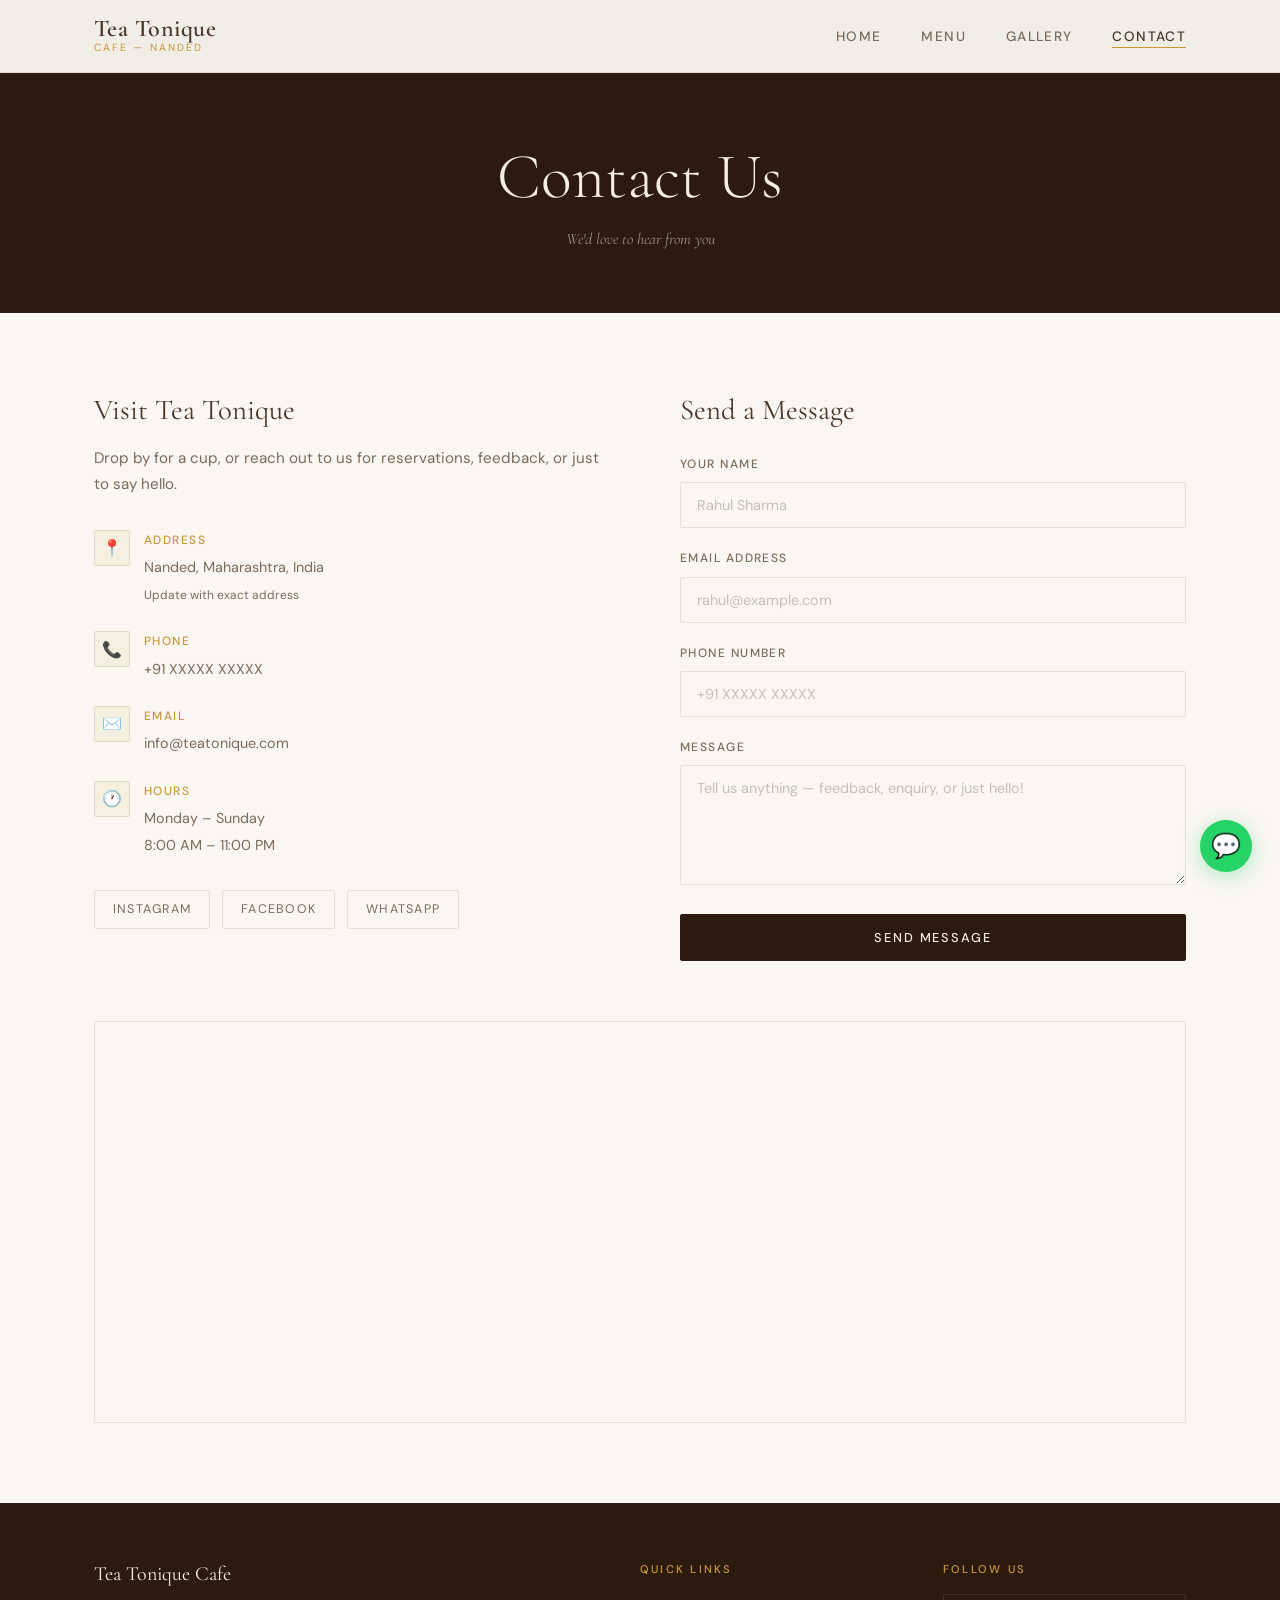
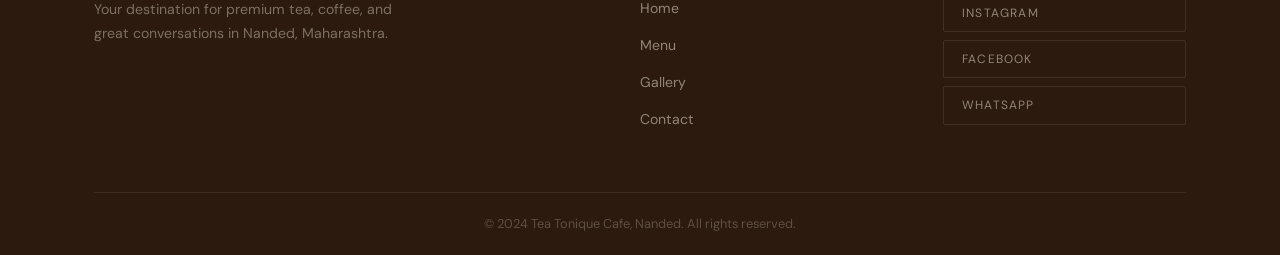
==== contact.html @ 1b1dbb01 "first commit" ====
<!DOCTYPE html>
<html lang="en">
<head>
    <meta charset="UTF-8">
    <meta name="viewport" content="width=device-width, initial-scale=1.0">
    <meta name="description" content="Contact Tea Tonique Cafe - Find us in Nanded, Maharashtra">
    <title>Contact | Tea Tonique Cafe</title>
    <link rel="stylesheet" href="css/style.css">
    <link rel="preconnect" href="https://fonts.googleapis.com">
    <link rel="preconnect" href="https://fonts.gstatic.com" crossorigin>
    <link href="https://fonts.googleapis.com/css2?family=Cormorant+Garamond:ital,wght@0,300;0,400;0,600;1,300;1,400&family=DM+Sans:wght@300;400;500&display=swap" rel="stylesheet">
</head>
<body>
    <nav class="navbar">
        <div class="container">
            <div class="nav-wrapper">
                <div class="logo">
                    <h1>Tea Tonique</h1>
                    <p class="tagline">Cafe &mdash; Nanded</p>
                </div>
                <button class="mobile-menu-btn" id="mobileMenuBtn" aria-label="Open menu">
                    <span></span><span></span><span></span>
                </button>
                <ul class="nav-links" id="navLinks">
                    <li><a href="index.html">Home</a></li>
                    <li><a href="menu.html">Menu</a></li>
                    <li><a href="gallery.html">Gallery</a></li>
                    <li><a href="contact.html" class="active">Contact</a></li>
                </ul>
            </div>
        </div>
    </nav>

    <section class="page-header">
        <div class="container">
            <h1>Contact Us</h1>
            <p>We'd love to hear from you</p>
        </div>
    </section>

    <section class="contact-section">
        <div class="container">
            <div class="contact-grid">

                <!-- Info -->
                <div class="contact-info">
                    <h3>Visit Tea Tonique</h3>
                    <p>Drop by for a cup, or reach out to us for reservations, feedback, or just to say hello.</p>

                    <div class="info-item">
                        <div class="info-icon">📍</div>
                        <div class="info-text">
                            <strong>Address</strong>
                            <span>Nanded, Maharashtra, India<br><small>Update with exact address</small></span>
                        </div>
                    </div>

                    <div class="info-item">
                        <div class="info-icon">📞</div>
                        <div class="info-text">
                            <strong>Phone</strong>
                            <span>+91 XXXXX XXXXX</span>
                        </div>
                    </div>

                    <div class="info-item">
                        <div class="info-icon">✉️</div>
                        <div class="info-text">
                            <strong>Email</strong>
                            <span>info@teatonique.com</span>
                        </div>
                    </div>

                    <div class="info-item">
                        <div class="info-icon">🕐</div>
                        <div class="info-text">
                            <strong>Hours</strong>
                            <span>Monday – Sunday<br>8:00 AM – 11:00 PM</span>
                        </div>
                    </div>

                    <div class="social-links">
                        <a href="#" class="social-link">Instagram</a>
                        <a href="#" class="social-link">Facebook</a>
                        <a href="https://wa.me/91XXXXXXXXXX" class="social-link" target="_blank">WhatsApp</a>
                    </div>
                </div>

                <!-- Form -->
                <div class="contact-form">
                    <h3>Send a Message</h3>
                    <form id="contactForm" novalidate>
                        <div class="form-group">
                            <label for="name">Your Name</label>
                            <input type="text" id="name" name="name" placeholder="Rahul Sharma" required>
                        </div>
                        <div class="form-group">
                            <label for="email">Email Address</label>
                            <input type="email" id="email" name="email" placeholder="rahul@example.com" required>
                        </div>
                        <div class="form-group">
                            <label for="phone">Phone Number</label>
                            <input type="tel" id="phone" name="phone" placeholder="+91 XXXXX XXXXX">
                        </div>
                        <div class="form-group">
                            <label for="message">Message</label>
                            <textarea id="message" name="message" placeholder="Tell us anything — feedback, enquiry, or just hello!" required></textarea>
                        </div>
                        <button type="submit" class="btn btn-dark" style="width:100%; cursor:pointer;">Send Message</button>
                    </form>
                </div>

            </div>

            <!-- Map -->
            <div class="map-container">
                <!-- Replace the src below with your actual Google Maps embed URL -->
                <!-- Go to maps.google.com → Search your cafe → Share → Embed a map → Copy iframe src -->
                <iframe
                    src="https://www.google.com/maps/embed?pb=!1m18!1m12!1m3!1d120942.67694592985!2d77.27282505!3d19.09489985!2m3!1f0!2f0!3f0!3m2!1i1024!2i768!4f13.1!3m3!1m2!1s0x3bd1d7a6b5e3e5b7%3A0x6c8e8b8b8b8b8b8b!2sNanded%2C%20Maharashtra!5e0!3m2!1sen!2sin!4v1699999999999!5m2!1sen!2sin"
                    width="100%"
                    height="400"
                    style="border:0;"
                    allowfullscreen=""
                    loading="lazy"
                    referrerpolicy="no-referrer-when-downgrade"
                    title="Tea Tonique Cafe Location">
                </iframe>
            </div>

        </div>
    </section>

    <footer class="footer">
        <div class="container">
            <div class="footer-content">
                <div class="footer-section">
                    <h3>Tea Tonique Cafe</h3>
                    <p>Your destination for premium tea, coffee, and great conversations in Nanded, Maharashtra.</p>
                </div>
                <div class="footer-section">
                    <h4>Quick Links</h4>
                    <ul>
                        <li><a href="index.html">Home</a></li>
                        <li><a href="menu.html">Menu</a></li>
                        <li><a href="gallery.html">Gallery</a></li>
                        <li><a href="contact.html">Contact</a></li>
                    </ul>
                </div>
                <div class="footer-section">
                    <h4>Follow Us</h4>
                    <div class="social-links">
                        <a href="#" class="social-link">Instagram</a>
                        <a href="#" class="social-link">Facebook</a>
                        <a href="#" class="social-link">WhatsApp</a>
                    </div>
                </div>
            </div>
            <div class="footer-bottom">
                <p>&copy; 2024 Tea Tonique Cafe, Nanded. All rights reserved.</p>
            </div>
        </div>
    </footer>

    <a href="https://wa.me/91XXXXXXXXXX" class="whatsapp-btn" target="_blank" aria-label="Chat on WhatsApp">💬</a>
    <script src="js/script.js"></script>
</body>
</html>
---- css/style.css ----
/* ===================================
   TEA TONIQUE CAFE - STYLESHEET
   Warm, earthy, editorial aesthetic
   =================================== */

@import url('https://fonts.googleapis.com/css2?family=Cormorant+Garamond:ital,wght@0,300;0,400;0,600;1,300;1,400&family=DM+Sans:wght@300;400;500&display=swap');

:root {
  --cream: #F5EFE0;
  --parchment: #EDE3CC;
  --warm-white: #FAF7F2;
  --tea-brown: #7B5E3E;
  --dark-tea: #4A3728;
  --espresso: #2C1A0E;
  --gold: #C8973A;
  --sage: #8A9E7E;
  --rust: #B05A38;
  --text-main: #2C1A0E;
  --text-muted: #7B6B5A;
  --border: rgba(123, 94, 62, 0.15);
}

*, *::before, *::after {
  margin: 0;
  padding: 0;
  box-sizing: border-box;
}

html {
  scroll-behavior: smooth;
}

body {
  font-family: 'DM Sans', sans-serif;
  background-color: var(--warm-white);
  color: var(--text-main);
  font-size: 16px;
  line-height: 1.7;
}

/* ---- TYPOGRAPHY ---- */
h1, h2, h3, h4 {
  font-family: 'Cormorant Garamond', serif;
  line-height: 1.15;
}

.serif { font-family: 'Cormorant Garamond', serif; }

/* ---- LAYOUT ---- */
.container {
  max-width: 1140px;
  margin: 0 auto;
  padding: 0 24px;
}

/* ---- NAVBAR ---- */
.navbar {
  position: fixed;
  top: 0;
  left: 0;
  width: 100%;
  z-index: 100;
  background: rgba(250, 247, 242, 0.96);
  backdrop-filter: blur(8px);
  border-bottom: 1px solid var(--border);
}

.nav-wrapper {
  display: flex;
  align-items: center;
  justify-content: space-between;
  height: 72px;
}

.logo h1 {
  font-size: 1.5rem;
  font-weight: 600;
  color: var(--dark-tea);
  letter-spacing: 0.02em;
}

.logo .tagline {
  font-size: 0.65rem;
  letter-spacing: 0.2em;
  text-transform: uppercase;
  color: var(--gold);
  margin-top: -4px;
}

.nav-links {
  list-style: none;
  display: flex;
  gap: 40px;
}

.nav-links a {
  text-decoration: none;
  font-size: 0.85rem;
  letter-spacing: 0.1em;
  text-transform: uppercase;
  color: var(--text-muted);
  font-weight: 500;
  transition: color 0.2s;
}

.nav-links a:hover,
.nav-links a.active {
  color: var(--dark-tea);
}

.nav-links a.active {
  border-bottom: 1.5px solid var(--gold);
  padding-bottom: 2px;
}

/* Mobile menu button */
.mobile-menu-btn {
  display: none;
  flex-direction: column;
  gap: 5px;
  background: none;
  border: none;
  cursor: pointer;
  padding: 4px;
}

.mobile-menu-btn span {
  width: 24px;
  height: 2px;
  background: var(--dark-tea);
  display: block;
  transition: 0.3s;
}

/* ---- HERO ---- */
.hero {
  min-height: 100vh;
  background-color: var(--espresso);
  background-image:
    radial-gradient(ellipse at 30% 60%, rgba(200, 151, 58, 0.12) 0%, transparent 60%),
    radial-gradient(ellipse at 80% 20%, rgba(123, 94, 62, 0.2) 0%, transparent 50%);
  display: flex;
  align-items: center;
  justify-content: center;
  text-align: center;
  padding: 100px 24px 60px;
  position: relative;
  overflow: hidden;
}

.hero::before {
  content: '';
  position: absolute;
  inset: 0;
  background-image: url("data:image/svg+xml,%3Csvg width='60' height='60' viewBox='0 0 60 60' xmlns='http://www.w3.org/2000/svg'%3E%3Cg fill='none' fill-rule='evenodd'%3E%3Cg fill='%23C8973A' fill-opacity='0.04'%3E%3Cpath d='M36 34v-4h-2v4h-4v2h4v4h2v-4h4v-2h-4zm0-30V0h-2v4h-4v2h4v4h2V6h4V4h-4zM6 34v-4H4v4H0v2h4v4h2v-4h4v-2H6zM6 4V0H4v4H0v2h4v4h2V6h4V4H6z'/%3E%3C/g%3E%3C/g%3E%3C/svg%3E");
  opacity: 0.5;
}

.hero-content {
  position: relative;
  max-width: 700px;
}

.hero-eyebrow {
  font-size: 0.75rem;
  letter-spacing: 0.25em;
  text-transform: uppercase;
  color: var(--gold);
  margin-bottom: 20px;
  font-family: 'DM Sans', sans-serif;
  font-weight: 500;
}

.hero-title {
  font-size: clamp(3rem, 8vw, 5.5rem);
  font-weight: 300;
  color: var(--cream);
  margin-bottom: 16px;
  letter-spacing: -0.01em;
}

.hero-title em {
  font-style: italic;
  color: var(--gold);
}

.hero-subtitle {
  font-size: clamp(1rem, 2.5vw, 1.3rem);
  color: rgba(245, 239, 224, 0.6);
  margin-bottom: 16px;
  font-family: 'Cormorant Garamond', serif;
  font-style: italic;
  letter-spacing: 0.05em;
}

.hero-description {
  font-size: 0.95rem;
  color: rgba(245, 239, 224, 0.5);
  max-width: 460px;
  margin: 0 auto 40px;
  line-height: 1.8;
}

.hero-buttons {
  display: flex;
  gap: 16px;
  justify-content: center;
  flex-wrap: wrap;
}

/* ---- BUTTONS ---- */
.btn {
  display: inline-block;
  text-decoration: none;
  font-size: 0.8rem;
  letter-spacing: 0.15em;
  text-transform: uppercase;
  font-weight: 500;
  padding: 14px 32px;
  border-radius: 2px;
  transition: all 0.25s;
  font-family: 'DM Sans', sans-serif;
}

.btn-primary {
  background: var(--gold);
  color: var(--espresso);
  border: 1.5px solid var(--gold);
}

.btn-primary:hover {
  background: transparent;
  color: var(--gold);
}

.btn-secondary {
  background: transparent;
  color: var(--cream);
  border: 1.5px solid rgba(245, 239, 224, 0.3);
}

.btn-secondary:hover {
  border-color: var(--cream);
  background: rgba(245, 239, 224, 0.05);
}

.btn-dark {
  background: var(--espresso);
  color: var(--cream);
  border: 1.5px solid var(--espresso);
}

.btn-dark:hover {
  background: var(--dark-tea);
  border-color: var(--dark-tea);
}

/* ---- SECTION COMMONS ---- */
section {
  padding: 90px 0;
}

.section-header {
  text-align: center;
  margin-bottom: 60px;
}

.section-header h2 {
  font-size: clamp(2rem, 5vw, 3rem);
  font-weight: 400;
  color: var(--dark-tea);
  margin-bottom: 16px;
}

.section-header p {
  color: var(--text-muted);
  font-size: 1rem;
  max-width: 480px;
  margin: 0 auto;
}

.divider {
  width: 48px;
  height: 2px;
  background: var(--gold);
  margin: 16px auto 0;
}

/* ---- ABOUT ---- */
.about {
  background: var(--warm-white);
}

.about-content {
  display: grid;
  grid-template-columns: 1fr 1fr;
  gap: 80px;
  align-items: center;
}

.about-text .lead {
  font-family: 'Cormorant Garamond', serif;
  font-size: 1.4rem;
  font-weight: 400;
  color: var(--dark-tea);
  margin-bottom: 20px;
  line-height: 1.5;
}

.about-text p {
  color: var(--text-muted);
  margin-bottom: 16px;
  font-size: 0.95rem;
}

.about-image {
  position: relative;
}

.image-placeholder {
  width: 100%;
  aspect-ratio: 4/5;
  background: var(--parchment);
  border-radius: 2px;
  display: flex;
  flex-direction: column;
  align-items: center;
  justify-content: center;
  border: 1px dashed rgba(123, 94, 62, 0.25);
  color: var(--text-muted);
  font-size: 0.85rem;
  text-align: center;
  gap: 8px;
}

.image-placeholder span {
  font-size: 2rem;
  display: block;
  margin-bottom: 4px;
}

.image-placeholder p {
  font-size: 0.8rem;
  color: var(--text-muted);
}

/* ---- SPECIALTIES ---- */
.specialties {
  background: var(--cream);
}

.specialty-grid {
  display: grid;
  grid-template-columns: repeat(4, 1fr);
  gap: 2px;
}

.specialty-card {
  background: var(--warm-white);
  padding: 40px 28px;
  text-align: center;
  transition: background 0.25s;
}

.specialty-card:hover {
  background: var(--espresso);
}

.specialty-card:hover h3,
.specialty-card:hover p {
  color: var(--cream);
}

.specialty-icon {
  font-size: 2rem;
  margin-bottom: 16px;
  display: block;
}

.specialty-card h3 {
  font-size: 1.15rem;
  font-weight: 600;
  color: var(--dark-tea);
  margin-bottom: 10px;
  transition: color 0.25s;
}

.specialty-card p {
  font-size: 0.88rem;
  color: var(--text-muted);
  line-height: 1.65;
  transition: color 0.25s;
}

/* ---- HOURS SECTION ---- */
.hours {
  background: var(--espresso);
  background-image: radial-gradient(ellipse at 70% 50%, rgba(200, 151, 58, 0.08) 0%, transparent 60%);
  text-align: center;
  padding: 80px 24px;
}

.hours h2 {
  font-size: clamp(2rem, 5vw, 3rem);
  color: var(--cream);
  font-weight: 300;
  margin-bottom: 12px;
}

.hours .divider {
  margin-bottom: 50px;
}

.hours-info {
  display: flex;
  justify-content: center;
  gap: 80px;
  margin-bottom: 48px;
  flex-wrap: wrap;
}

.hours-item h3 {
  font-size: 0.7rem;
  letter-spacing: 0.2em;
  text-transform: uppercase;
  color: var(--gold);
  margin-bottom: 12px;
  font-family: 'DM Sans', sans-serif;
  font-weight: 500;
}

.hours-item p {
  color: rgba(245, 239, 224, 0.6);
  font-size: 0.9rem;
  line-height: 1.8;
}

.hours-item .highlight {
  color: var(--cream);
  font-family: 'Cormorant Garamond', serif;
  font-size: 1.25rem;
  font-style: italic;
}

/* ---- PAGE HEADER ---- */
.page-header {
  padding: 140px 24px 60px;
  background: var(--espresso);
  text-align: center;
}

.page-header h1 {
  font-size: clamp(2.5rem, 6vw, 4rem);
  color: var(--cream);
  font-weight: 300;
  margin-bottom: 12px;
}

.page-header p {
  color: rgba(245, 239, 224, 0.55);
  font-size: 1rem;
  font-family: 'Cormorant Garamond', serif;
  font-style: italic;
}

/* ---- MENU PAGE ---- */
.menu-section {
  padding: 80px 0;
  background: var(--warm-white);
}

.menu-category {
  margin-bottom: 70px;
}

.category-title {
  font-size: 1.8rem;
  font-weight: 400;
  color: var(--dark-tea);
  margin-bottom: 30px;
  padding-bottom: 14px;
  border-bottom: 1px solid var(--border);
}

.menu-grid {
  display: grid;
  grid-template-columns: repeat(auto-fill, minmax(300px, 1fr));
  gap: 2px;
}

.menu-item {
  background: var(--warm-white);
  padding: 24px 28px;
  border: 1px solid var(--border);
  transition: background 0.2s, border-color 0.2s;
}

.menu-item:hover {
  background: var(--cream);
  border-color: rgba(123, 94, 62, 0.25);
}

.item-header {
  display: flex;
  justify-content: space-between;
  align-items: baseline;
  margin-bottom: 8px;
  gap: 12px;
}

.item-header h3 {
  font-size: 1.1rem;
  font-weight: 600;
  color: var(--dark-tea);
}

.price {
  font-family: 'Cormorant Garamond', serif;
  font-size: 1.1rem;
  color: var(--gold);
  font-weight: 600;
  white-space: nowrap;
}

.item-description {
  font-size: 0.85rem;
  color: var(--text-muted);
  line-height: 1.6;
}

/* ---- GALLERY ---- */
.gallery-section {
  background: var(--warm-white);
  padding: 80px 0;
}

.gallery-intro {
  text-align: center;
  margin-bottom: 50px;
  color: var(--text-muted);
  font-size: 0.95rem;
}

.gallery-grid {
  display: grid;
  grid-template-columns: repeat(3, 1fr);
  gap: 2px;
}

.gallery-item {
  aspect-ratio: 1;
  background: var(--parchment);
  display: flex;
  align-items: center;
  justify-content: center;
  flex-direction: column;
  gap: 8px;
  border: 1px dashed rgba(123, 94, 62, 0.2);
  transition: background 0.2s;
  position: relative;
  overflow: hidden;
  cursor: pointer;
}

.gallery-item:hover {
  background: var(--cream);
}

.gallery-item img {
  width: 100%;
  height: 100%;
  object-fit: cover;
  display: block;
}

.gallery-placeholder {
  text-align: center;
  color: var(--text-muted);
  font-size: 0.8rem;
}

.gallery-placeholder span {
  font-size: 1.8rem;
  display: block;
  margin-bottom: 6px;
}

.gallery-item.featured {
  grid-column: span 2;
  aspect-ratio: 2;
}

/* ---- CONTACT ---- */
.contact-section {
  padding: 80px 0;
  background: var(--warm-white);
}

.contact-grid {
  display: grid;
  grid-template-columns: 1fr 1fr;
  gap: 80px;
}

.contact-info h3 {
  font-size: 1.8rem;
  font-weight: 400;
  color: var(--dark-tea);
  margin-bottom: 20px;
}

.contact-info p {
  color: var(--text-muted);
  font-size: 0.95rem;
  margin-bottom: 32px;
}

.info-item {
  margin-bottom: 24px;
  display: flex;
  gap: 14px;
  align-items: flex-start;
}

.info-icon {
  width: 36px;
  height: 36px;
  background: var(--cream);
  border: 1px solid var(--border);
  border-radius: 2px;
  display: flex;
  align-items: center;
  justify-content: center;
  font-size: 1rem;
  flex-shrink: 0;
}

.info-text strong {
  display: block;
  font-size: 0.75rem;
  letter-spacing: 0.12em;
  text-transform: uppercase;
  color: var(--gold);
  font-family: 'DM Sans', sans-serif;
  font-weight: 500;
  margin-bottom: 3px;
}

.info-text span {
  font-size: 0.9rem;
  color: var(--text-muted);
  line-height: 1.6;
}

.social-links {
  display: flex;
  gap: 12px;
  margin-top: 32px;
}

.social-link {
  display: inline-block;
  padding: 8px 18px;
  border: 1px solid var(--border);
  border-radius: 2px;
  font-size: 0.78rem;
  letter-spacing: 0.1em;
  text-transform: uppercase;
  color: var(--text-muted);
  text-decoration: none;
  transition: all 0.2s;
}

.social-link:hover {
  background: var(--espresso);
  border-color: var(--espresso);
  color: var(--cream);
}

/* Contact Form */
.contact-form h3 {
  font-size: 1.8rem;
  font-weight: 400;
  color: var(--dark-tea);
  margin-bottom: 28px;
}

.form-group {
  margin-bottom: 20px;
}

.form-group label {
  display: block;
  font-size: 0.75rem;
  letter-spacing: 0.12em;
  text-transform: uppercase;
  color: var(--text-muted);
  font-weight: 500;
  margin-bottom: 8px;
}

.form-group input,
.form-group textarea {
  width: 100%;
  padding: 13px 16px;
  background: var(--warm-white);
  border: 1px solid var(--border);
  border-radius: 2px;
  font-family: 'DM Sans', sans-serif;
  font-size: 0.9rem;
  color: var(--text-main);
  outline: none;
  transition: border-color 0.2s;
}

.form-group input:focus,
.form-group textarea:focus {
  border-color: var(--gold);
}

.form-group textarea {
  resize: vertical;
  min-height: 120px;
}

.form-group input::placeholder,
.form-group textarea::placeholder {
  color: rgba(123, 107, 90, 0.4);
}

.map-container {
  margin-top: 60px;
  border-radius: 2px;
  overflow: hidden;
  border: 1px solid var(--border);
}

.map-container iframe {
  display: block;
  width: 100%;
  height: 400px;
}

/* ---- FOOTER ---- */
.footer {
  background: var(--espresso);
  padding: 60px 0 0;
}

.footer-content {
  display: grid;
  grid-template-columns: 2fr 1fr 1fr;
  gap: 60px;
  padding-bottom: 50px;
  border-bottom: 1px solid rgba(245, 239, 224, 0.08);
}

.footer-section h3 {
  font-size: 1.25rem;
  color: var(--cream);
  font-weight: 400;
  margin-bottom: 12px;
}

.footer-section h4 {
  font-size: 0.7rem;
  letter-spacing: 0.2em;
  text-transform: uppercase;
  color: var(--gold);
  font-family: 'DM Sans', sans-serif;
  font-weight: 500;
  margin-bottom: 18px;
}

.footer-section p {
  color: rgba(245, 239, 224, 0.4);
  font-size: 0.88rem;
  line-height: 1.7;
  max-width: 300px;
}

.footer-section ul {
  list-style: none;
}

.footer-section ul li {
  margin-bottom: 10px;
}

.footer-section ul li a {
  color: rgba(245, 239, 224, 0.5);
  text-decoration: none;
  font-size: 0.88rem;
  transition: color 0.2s;
}

.footer-section ul li a:hover {
  color: var(--cream);
}

.footer .social-links {
  flex-direction: column;
  gap: 8px;
  margin-top: 0;
}

.footer .social-link {
  border-color: rgba(245, 239, 224, 0.1);
  color: rgba(245, 239, 224, 0.5);
  font-size: 0.75rem;
}

.footer .social-link:hover {
  background: rgba(245, 239, 224, 0.06);
  border-color: rgba(245, 239, 224, 0.2);
  color: var(--cream);
}

.footer-bottom {
  padding: 20px 0;
  text-align: center;
}

.footer-bottom p {
  color: rgba(245, 239, 224, 0.25);
  font-size: 0.8rem;
}

/* WhatsApp Button */
.whatsapp-btn {
  position: fixed;
  bottom: 28px;
  right: 28px;
  width: 52px;
  height: 52px;
  background: #25D366;
  border-radius: 50%;
  display: flex;
  align-items: center;
  justify-content: center;
  font-size: 1.5rem;
  text-decoration: none;
  z-index: 99;
  box-shadow: 0 4px 20px rgba(37, 211, 102, 0.35);
  transition: transform 0.2s, box-shadow 0.2s;
}

.whatsapp-btn:hover {
  transform: scale(1.07);
  box-shadow: 0 6px 24px rgba(37, 211, 102, 0.45);
}

/* ---- RESPONSIVE ---- */
@media (max-width: 900px) {
  .about-content {
    grid-template-columns: 1fr;
    gap: 40px;
  }

  .specialty-grid {
    grid-template-columns: repeat(2, 1fr);
  }

  .contact-grid {
    grid-template-columns: 1fr;
    gap: 50px;
  }

  .footer-content {
    grid-template-columns: 1fr 1fr;
    gap: 40px;
  }

  .gallery-grid {
    grid-template-columns: repeat(2, 1fr);
  }

  .gallery-item.featured {
    grid-column: span 2;
  }
}

@media (max-width: 600px) {
  .nav-links {
    display: none;
    position: absolute;
    top: 72px;
    left: 0;
    width: 100%;
    background: var(--warm-white);
    flex-direction: column;
    padding: 20px 24px;
    gap: 16px;
    border-bottom: 1px solid var(--border);
  }

  .nav-links.open {
    display: flex;
  }

  .mobile-menu-btn {
    display: flex;
  }

  .specialty-grid {
    grid-template-columns: 1fr 1fr;
    gap: 2px;
  }

  .hours-info {
    gap: 40px;
  }

  .footer-content {
    grid-template-columns: 1fr;
    gap: 36px;
  }

  .gallery-grid {
    grid-template-columns: 1fr 1fr;
  }

  .gallery-item.featured {
    grid-column: span 2;
  }

  .hero-buttons {
    flex-direction: column;
    align-items: center;
  }
}
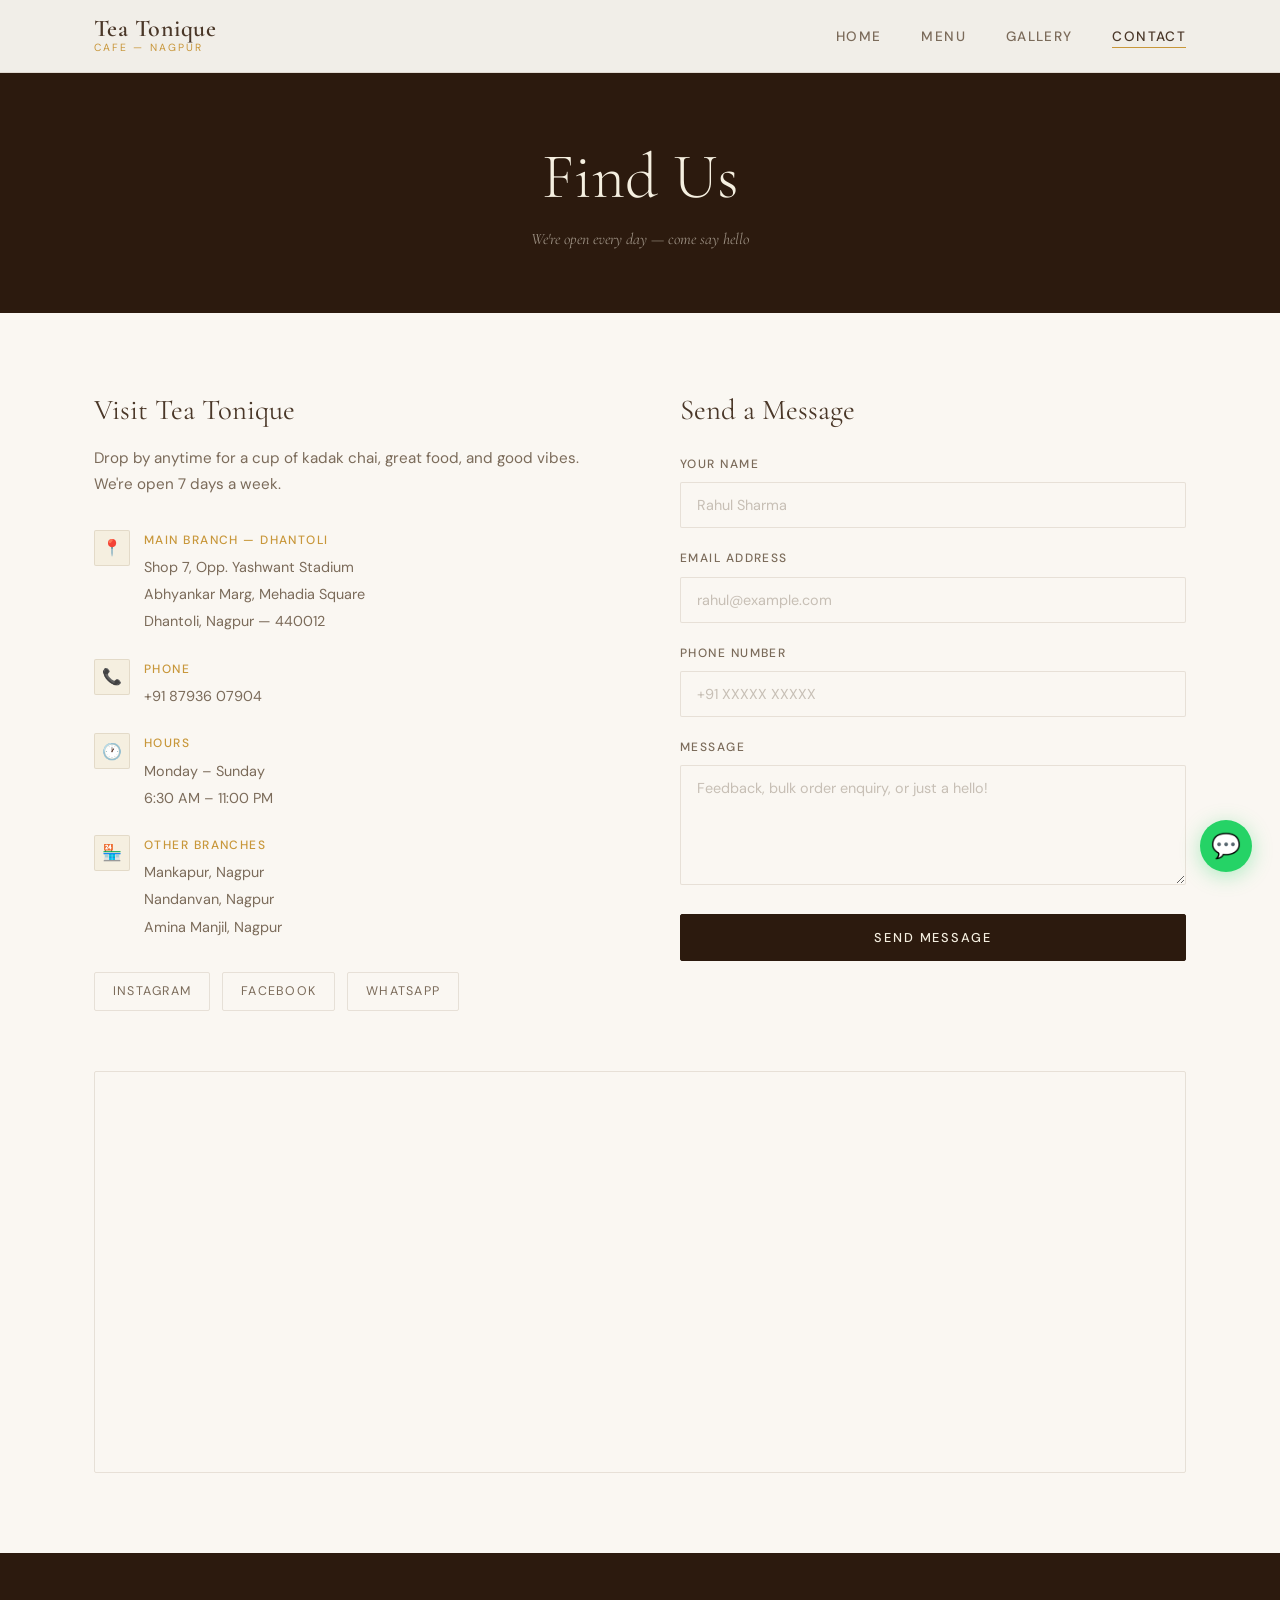
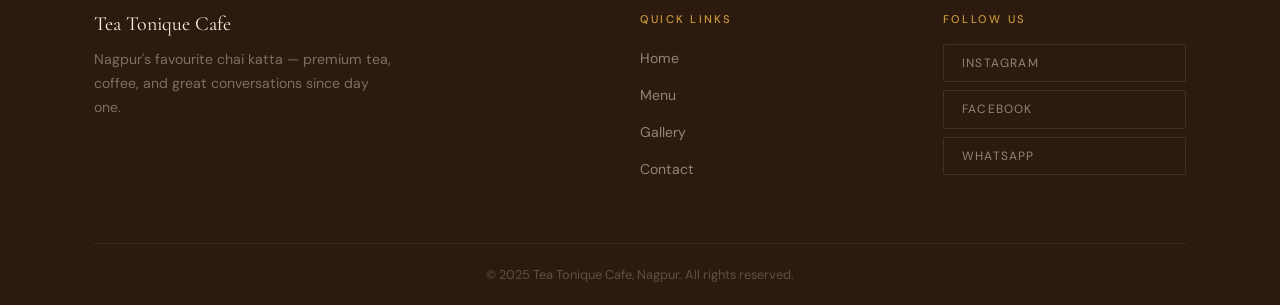
==== commit 852a3b1d: "updated photos and Nagpur details" ====
--- a/contact.html
+++ b/contact.html
@@ -3,7 +3,7 @@
 <head>
     <meta charset="UTF-8">
     <meta name="viewport" content="width=device-width, initial-scale=1.0">
-    <meta name="description" content="Contact Tea Tonique Cafe - Find us in Nanded, Maharashtra">
+    <meta name="description" content="Contact Tea Tonique Cafe - Find us in Dhantoli, Nagpur opposite Yashwant Stadium">
     <title>Contact | Tea Tonique Cafe</title>
     <link rel="stylesheet" href="css/style.css">
     <link rel="preconnect" href="https://fonts.googleapis.com">
@@ -16,7 +16,7 @@
             <div class="nav-wrapper">
                 <div class="logo">
                     <h1>Tea Tonique</h1>
-                    <p class="tagline">Cafe &mdash; Nanded</p>
+                    <p class="tagline">Cafe &mdash; Nagpur</p>
                 </div>
                 <button class="mobile-menu-btn" id="mobileMenuBtn" aria-label="Open menu">
                     <span></span><span></span><span></span>
@@ -33,25 +33,23 @@
 
     <section class="page-header">
         <div class="container">
-            <h1>Contact Us</h1>
-            <p>We'd love to hear from you</p>
+            <h1>Find Us</h1>
+            <p>We're open every day — come say hello</p>
         </div>
     </section>
 
     <section class="contact-section">
         <div class="container">
             <div class="contact-grid">
-
-                <!-- Info -->
                 <div class="contact-info">
                     <h3>Visit Tea Tonique</h3>
-                    <p>Drop by for a cup, or reach out to us for reservations, feedback, or just to say hello.</p>
+                    <p>Drop by anytime for a cup of kadak chai, great food, and good vibes. We're open 7 days a week.</p>
 
                     <div class="info-item">
                         <div class="info-icon">📍</div>
                         <div class="info-text">
-                            <strong>Address</strong>
-                            <span>Nanded, Maharashtra, India<br><small>Update with exact address</small></span>
+                            <strong>Main Branch — Dhantoli</strong>
+                            <span>Shop 7, Opp. Yashwant Stadium<br>Abhyankar Marg, Mehadia Square<br>Dhantoli, Nagpur — 440012</span>
                         </div>
                     </div>
 
@@ -59,15 +57,7 @@
                         <div class="info-icon">📞</div>
                         <div class="info-text">
                             <strong>Phone</strong>
-                            <span>+91 XXXXX XXXXX</span>
-                        </div>
-                    </div>
-
-                    <div class="info-item">
-                        <div class="info-icon">✉️</div>
-                        <div class="info-text">
-                            <strong>Email</strong>
-                            <span>info@teatonique.com</span>
+                            <span>+91 87936 07904</span>
                         </div>
                     </div>
 
@@ -75,18 +65,25 @@
                         <div class="info-icon">🕐</div>
                         <div class="info-text">
                             <strong>Hours</strong>
-                            <span>Monday – Sunday<br>8:00 AM – 11:00 PM</span>
+                            <span>Monday – Sunday<br>6:30 AM – 11:00 PM</span>
+                        </div>
+                    </div>
+
+                    <div class="info-item">
+                        <div class="info-icon">🏪</div>
+                        <div class="info-text">
+                            <strong>Other Branches</strong>
+                            <span>Mankapur, Nagpur<br>Nandanvan, Nagpur<br>Amina Manjil, Nagpur</span>
                         </div>
                     </div>
 
                     <div class="social-links">
                         <a href="#" class="social-link">Instagram</a>
                         <a href="#" class="social-link">Facebook</a>
-                        <a href="https://wa.me/91XXXXXXXXXX" class="social-link" target="_blank">WhatsApp</a>
+                        <a href="https://wa.me/918793607904" class="social-link" target="_blank">WhatsApp</a>
                     </div>
                 </div>
 
-                <!-- Form -->
                 <div class="contact-form">
                     <h3>Send a Message</h3>
                     <form id="contactForm" novalidate>
@@ -104,30 +101,26 @@
                         </div>
                         <div class="form-group">
                             <label for="message">Message</label>
-                            <textarea id="message" name="message" placeholder="Tell us anything — feedback, enquiry, or just hello!" required></textarea>
+                            <textarea id="message" name="message" placeholder="Feedback, bulk order enquiry, or just a hello!" required></textarea>
                         </div>
-                        <button type="submit" class="btn btn-dark" style="width:100%; cursor:pointer;">Send Message</button>
+                        <button type="submit" class="btn btn-dark" style="width:100%;cursor:pointer;">Send Message</button>
                     </form>
                 </div>
-
             </div>
 
-            <!-- Map -->
+            <!-- Google Maps embed for Dhantoli branch -->
             <div class="map-container">
-                <!-- Replace the src below with your actual Google Maps embed URL -->
-                <!-- Go to maps.google.com → Search your cafe → Share → Embed a map → Copy iframe src -->
                 <iframe
-                    src="https://www.google.com/maps/embed?pb=!1m18!1m12!1m3!1d120942.67694592985!2d77.27282505!3d19.09489985!2m3!1f0!2f0!3f0!3m2!1i1024!2i768!4f13.1!3m3!1m2!1s0x3bd1d7a6b5e3e5b7%3A0x6c8e8b8b8b8b8b8b!2sNanded%2C%20Maharashtra!5e0!3m2!1sen!2sin!4v1699999999999!5m2!1sen!2sin"
+                    src="https://www.google.com/maps/embed?pb=!1m18!1m12!1m3!1d3721.8!2d79.0722!3d21.1458!2m3!1f0!2f0!3f0!3m2!1i1024!2i768!4f13.1!3m3!1m2!1s0x3bd4c0a7b5b5b5b5%3A0x1234567890abcdef!2sTea%20Tonique%20Cafe%2C%20Dhantoli%2C%20Nagpur!5e0!3m2!1sen!2sin!4v1699999999999!5m2!1sen!2sin"
                     width="100%"
                     height="400"
                     style="border:0;"
                     allowfullscreen=""
                     loading="lazy"
                     referrerpolicy="no-referrer-when-downgrade"
-                    title="Tea Tonique Cafe Location">
+                    title="Tea Tonique Cafe Dhantoli Nagpur">
                 </iframe>
             </div>
-
         </div>
     </section>
 
@@ -136,7 +129,7 @@
             <div class="footer-content">
                 <div class="footer-section">
                     <h3>Tea Tonique Cafe</h3>
-                    <p>Your destination for premium tea, coffee, and great conversations in Nanded, Maharashtra.</p>
+                    <p>Nagpur's favourite chai katta — premium tea, coffee, and great conversations since day one.</p>
                 </div>
                 <div class="footer-section">
                     <h4>Quick Links</h4>
@@ -152,17 +145,17 @@
                     <div class="social-links">
                         <a href="#" class="social-link">Instagram</a>
                         <a href="#" class="social-link">Facebook</a>
-                        <a href="#" class="social-link">WhatsApp</a>
+                        <a href="https://wa.me/918793607904" class="social-link" target="_blank">WhatsApp</a>
                     </div>
                 </div>
             </div>
             <div class="footer-bottom">
-                <p>&copy; 2024 Tea Tonique Cafe, Nanded. All rights reserved.</p>
+                <p>&copy; 2025 Tea Tonique Cafe, Nagpur. All rights reserved.</p>
             </div>
         </div>
     </footer>
 
-    <a href="https://wa.me/91XXXXXXXXXX" class="whatsapp-btn" target="_blank" aria-label="Chat on WhatsApp">💬</a>
+    <a href="https://wa.me/918793607904" class="whatsapp-btn" target="_blank" aria-label="Chat on WhatsApp">💬</a>
     <script src="js/script.js"></script>
 </body>
 </html>
--- a/css/style.css
+++ b/css/style.css
@@ -929,3 +929,69 @@
     align-items: center;
   }
 }
+
+/* ---- HERO BG IMAGE ---- */
+.hero {
+  position: relative;
+}
+.hero-bg-img {
+  position: absolute;
+  inset: 0;
+  overflow: hidden;
+}
+.hero-bg-img img {
+  width: 100%;
+  height: 100%;
+  object-fit: cover;
+  opacity: 0.18;
+  filter: saturate(0.6);
+}
+.hero-overlay {
+  position: absolute;
+  inset: 0;
+  background: linear-gradient(to bottom, rgba(44,26,14,0.7) 0%, rgba(44,26,14,0.85) 100%);
+}
+
+/* ---- FOOD HIGHLIGHTS ---- */
+.food-highlights {
+  background: var(--warm-white);
+  padding: 80px 0;
+}
+.food-grid {
+  display: grid;
+  grid-template-columns: repeat(4, 1fr);
+  gap: 2px;
+}
+.food-card {
+  position: relative;
+  aspect-ratio: 1;
+  overflow: hidden;
+  background: var(--parchment);
+}
+.food-card img {
+  width: 100%;
+  height: 100%;
+  object-fit: cover;
+  display: block;
+  transition: transform 0.4s ease;
+}
+.food-card:hover img {
+  transform: scale(1.04);
+}
+.food-label {
+  position: absolute;
+  bottom: 0;
+  left: 0;
+  right: 0;
+  background: linear-gradient(to top, rgba(44,26,14,0.85), transparent);
+  color: var(--cream);
+  font-size: 0.85rem;
+  padding: 24px 16px 14px;
+  font-family: 'Cormorant Garamond', serif;
+  font-size: 1rem;
+  letter-spacing: 0.03em;
+}
+
+@media (max-width: 700px) {
+  .food-grid { grid-template-columns: repeat(2, 1fr); }
+}
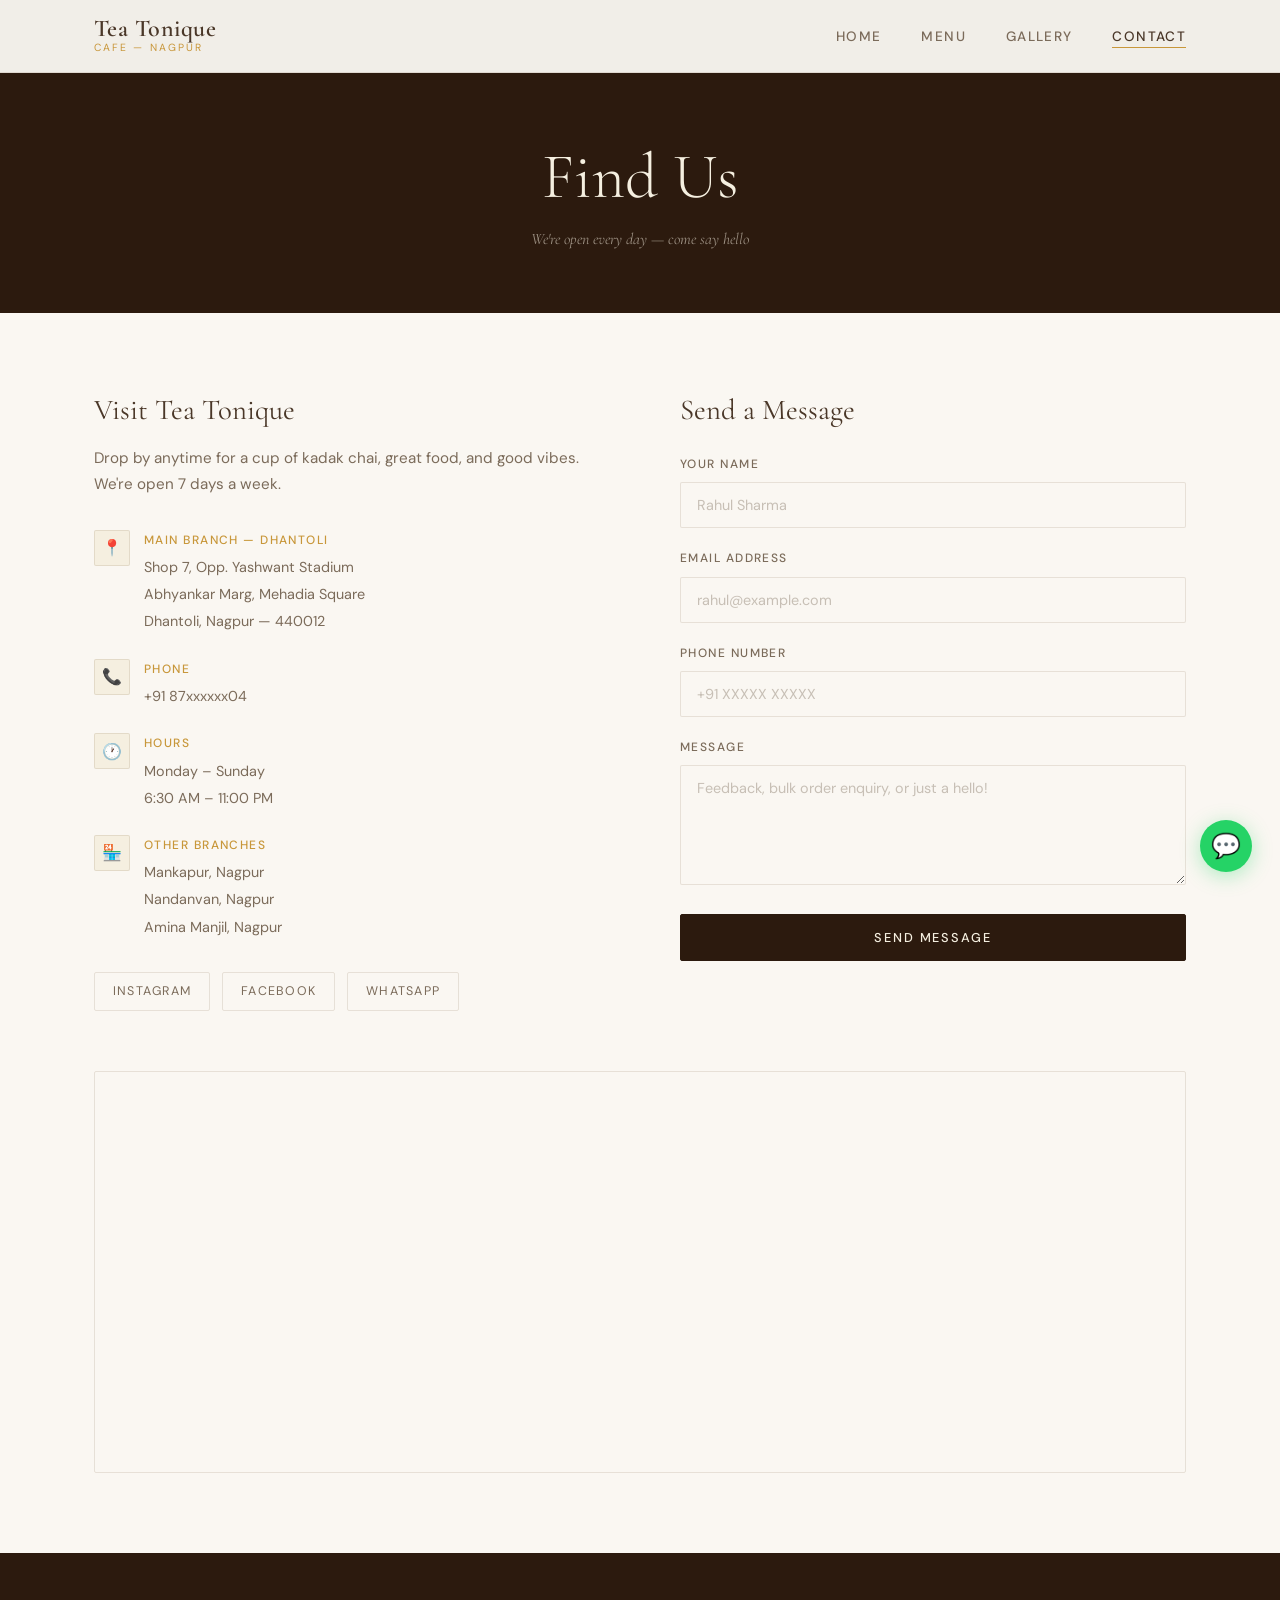
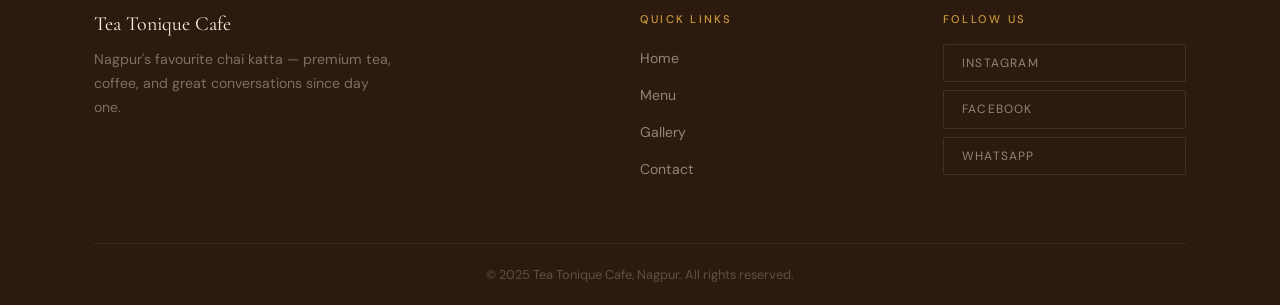
==== commit 62c5e69a: "updated phone number and whatsapp link" ====
--- a/contact.html
+++ b/contact.html
@@ -57,7 +57,7 @@
                         <div class="info-icon">📞</div>
                         <div class="info-text">
                             <strong>Phone</strong>
-                            <span>+91 87936 07904</span>
+                            <span>+91 87xxxxxx04</span>
                         </div>
                     </div>
 
@@ -80,7 +80,7 @@
                     <div class="social-links">
                         <a href="#" class="social-link">Instagram</a>
                         <a href="#" class="social-link">Facebook</a>
-                        <a href="https://wa.me/918793607904" class="social-link" target="_blank">WhatsApp</a>
+                        <a href="#" class="social-link" target="_blank">WhatsApp</a>
                     </div>
                 </div>
 
@@ -145,7 +145,7 @@
                     <div class="social-links">
                         <a href="#" class="social-link">Instagram</a>
                         <a href="#" class="social-link">Facebook</a>
-                        <a href="https://wa.me/918793607904" class="social-link" target="_blank">WhatsApp</a>
+                        <a href="#" class="social-link" target="_blank">WhatsApp</a>
                     </div>
                 </div>
             </div>
@@ -155,7 +155,7 @@
         </div>
     </footer>
 
-    <a href="https://wa.me/918793607904" class="whatsapp-btn" target="_blank" aria-label="Chat on WhatsApp">💬</a>
+    <a href="#" class="whatsapp-btn" target="_blank" aria-label="Chat on WhatsApp">💬</a>
     <script src="js/script.js"></script>
 </body>
 </html>
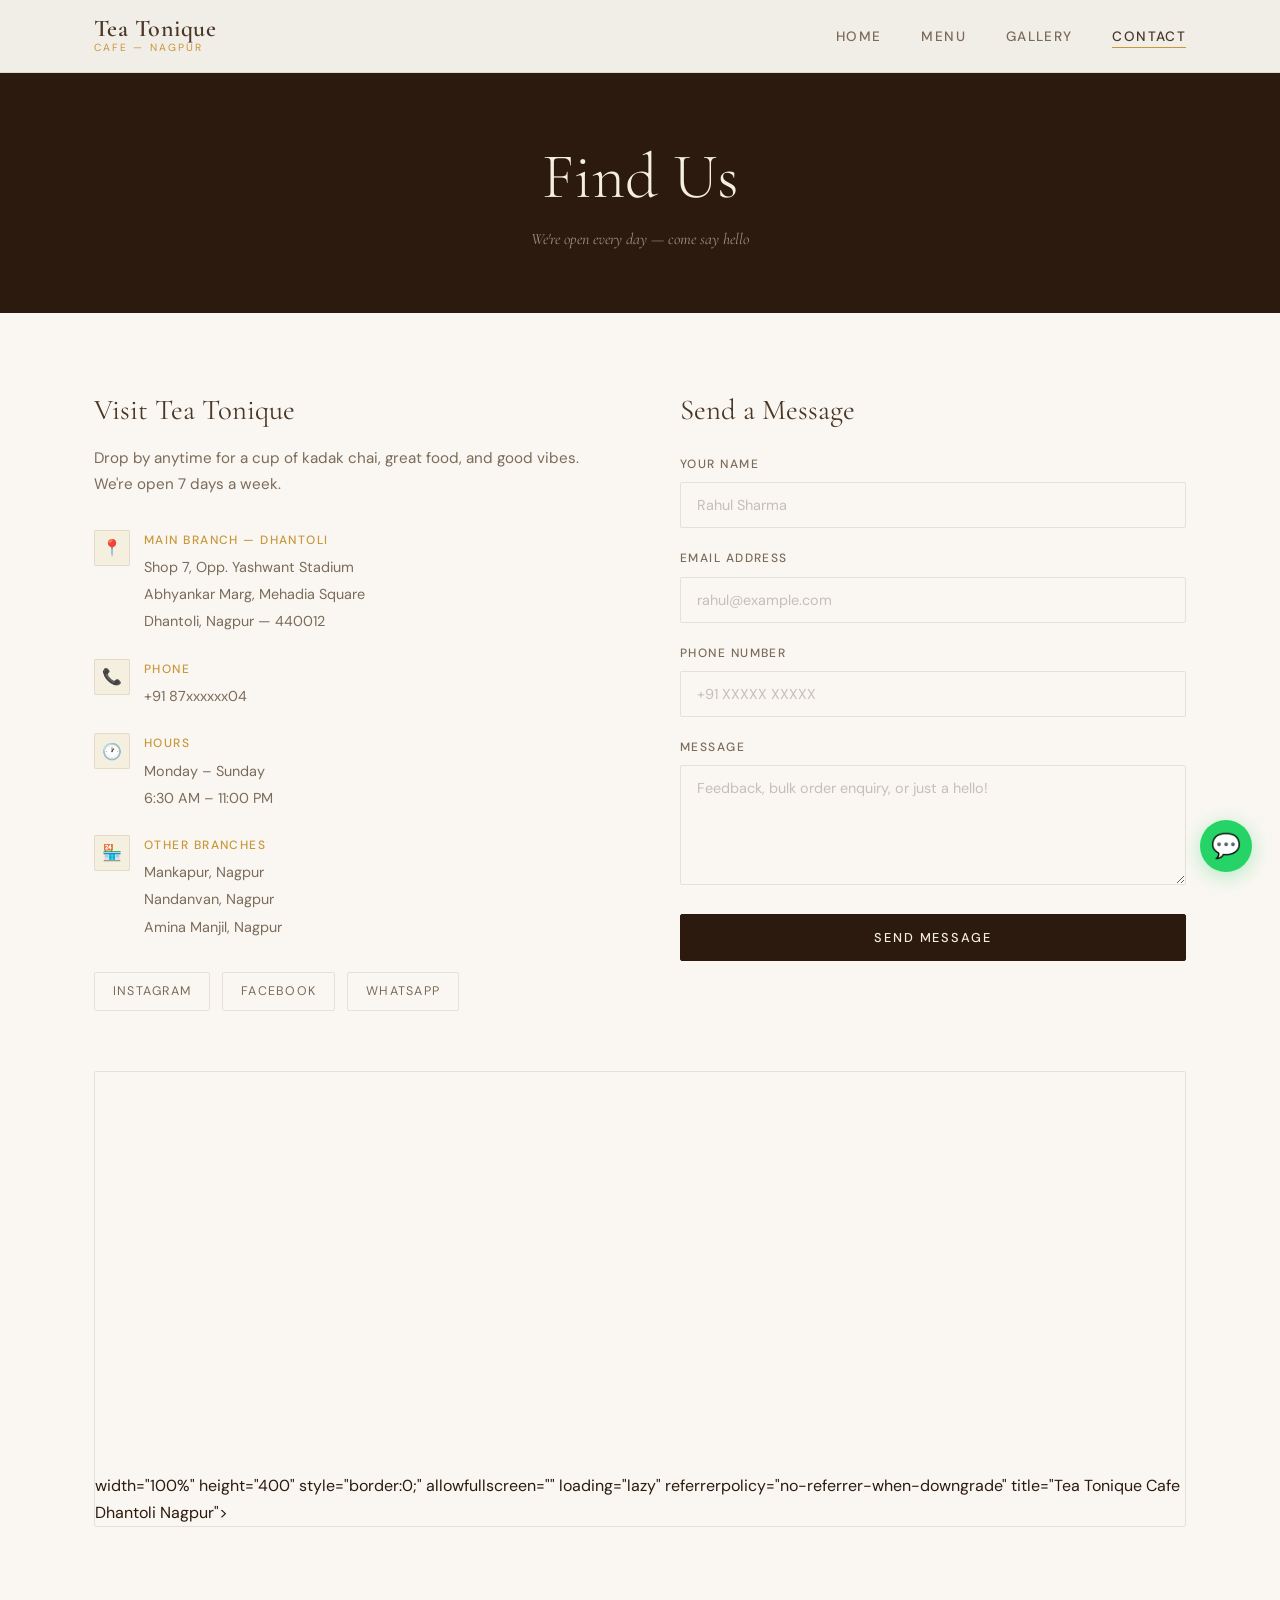
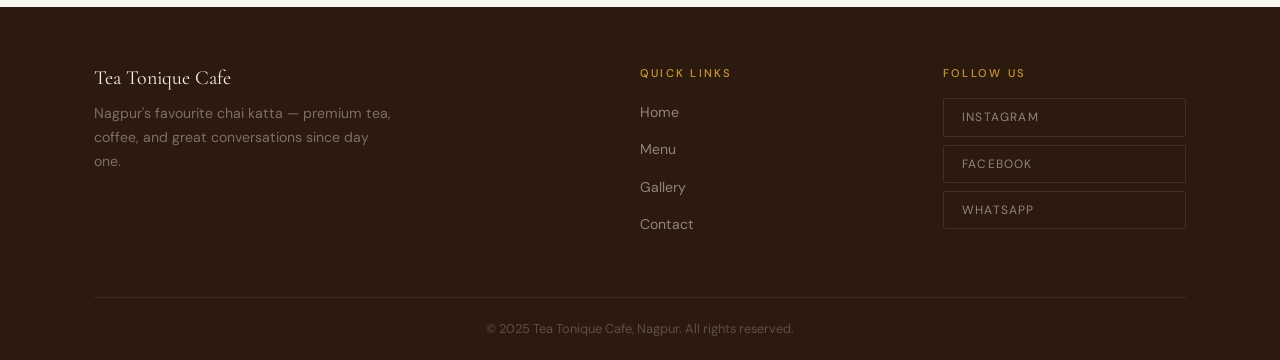
==== commit 3abbe3ae: "fixed google maps location" ====
--- a/contact.html
+++ b/contact.html
@@ -111,7 +111,7 @@
             <!-- Google Maps embed for Dhantoli branch -->
             <div class="map-container">
                 <iframe
-                    src="https://www.google.com/maps/embed?pb=!1m18!1m12!1m3!1d3721.8!2d79.0722!3d21.1458!2m3!1f0!2f0!3f0!3m2!1i1024!2i768!4f13.1!3m3!1m2!1s0x3bd4c0a7b5b5b5b5%3A0x1234567890abcdef!2sTea%20Tonique%20Cafe%2C%20Dhantoli%2C%20Nagpur!5e0!3m2!1sen!2sin!4v1699999999999!5m2!1sen!2sin"
+                     src="https://www.google.com/maps/embed?pb=!1m18!1m12!1m3!1d276.5910424240324!2d79.08303239335328!3d21.138439031314146!2m3!1f0!2f0!3f0!3m2!1i1024!2i768!4f13.1!3m3!1m2!1s0x3bd4c1f38d37a177%3A0xbe059e703433593b!2sTea%20Tonique%20cafe!5e0!3m2!1sen!2sin!4v1779714142161!5m2!1sen!2sin" width="600" height="450" style="border:0;" allowfullscreen="" loading="lazy" referrerpolicy="no-referrer-when-downgrade"></iframe>
                     width="100%"
                     height="400"
                     style="border:0;"
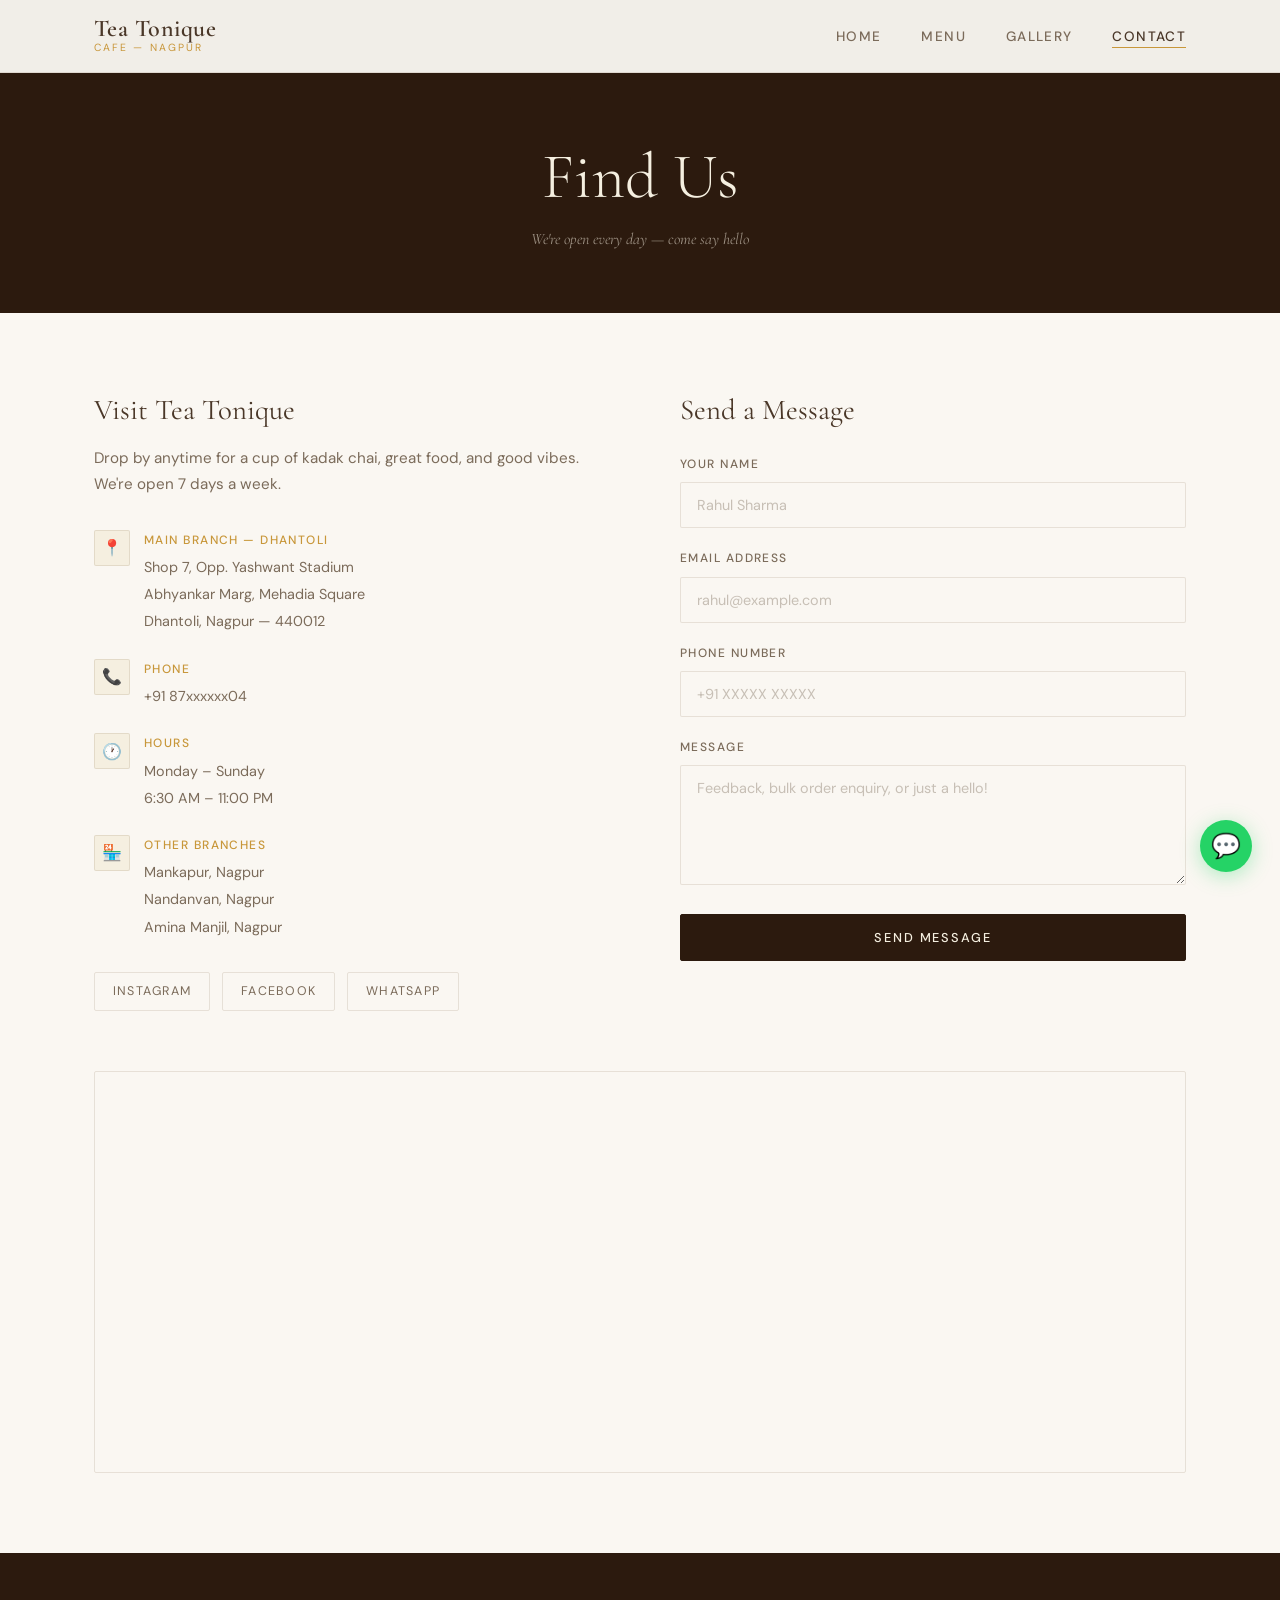
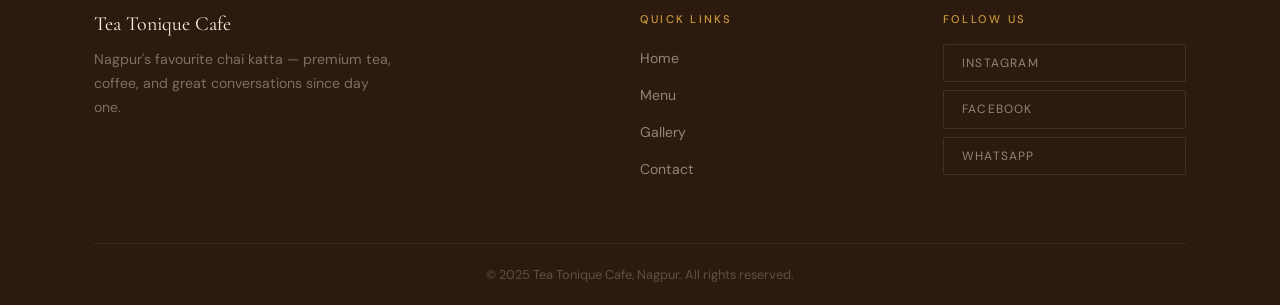
==== commit 31463118: "fixed google maps location" ====
--- a/contact.html
+++ b/contact.html
@@ -111,8 +111,7 @@
             <!-- Google Maps embed for Dhantoli branch -->
             <div class="map-container">
                 <iframe
-                     src="https://www.google.com/maps/embed?pb=!1m18!1m12!1m3!1d276.5910424240324!2d79.08303239335328!3d21.138439031314146!2m3!1f0!2f0!3f0!3m2!1i1024!2i768!4f13.1!3m3!1m2!1s0x3bd4c1f38d37a177%3A0xbe059e703433593b!2sTea%20Tonique%20cafe!5e0!3m2!1sen!2sin!4v1779714142161!5m2!1sen!2sin" width="600" height="450" style="border:0;" allowfullscreen="" loading="lazy" referrerpolicy="no-referrer-when-downgrade"></iframe>
-                    width="100%"
+                     src="https://www.google.com/maps/embed?pb=!1m18!1m12!1m3!1d276.5910424240324!2d79.08303239335328!3d21.138439031314146!2m3!1f0!2f0!3f0!3m2!1i1024!2i768!4f13.1!3m3!1m2!1s0x3bd4c1f38d37a177%3A0xbe059e703433593b!2sTea%20Tonique%20cafe!5e0!3m2!1sen!2sin!4v1779714142161!5m2!1sen!2sin"
                     height="400"
                     style="border:0;"
                     allowfullscreen=""
